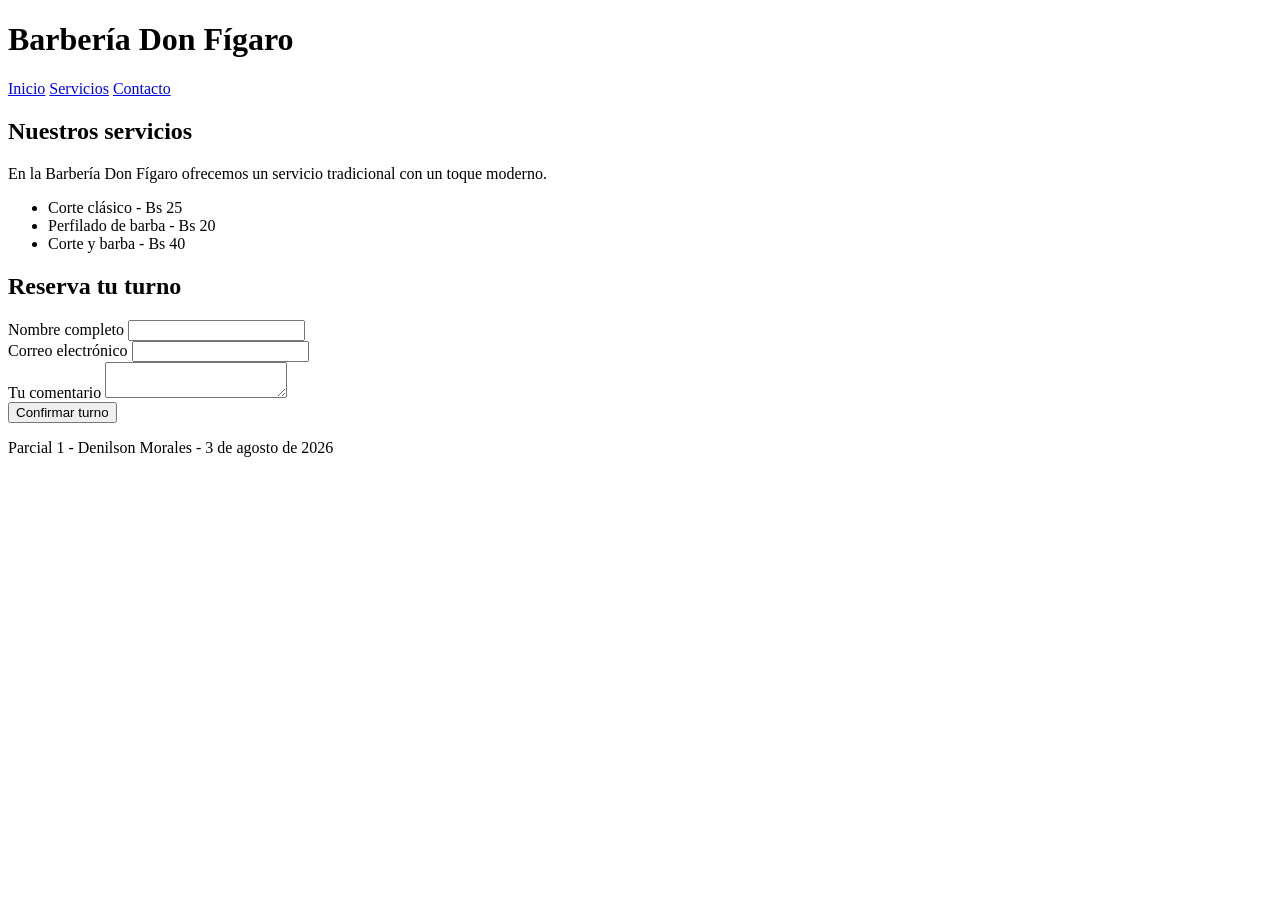
==== parcial1/index.html @ 36472876 "1er parcial Estructura" ====
<!DOCTYPE html>
<html lang="es">

<head>
    <meta charset="UTF-8">
    <title>Barbería Don Fígaro</title>
</head>

<body>
    <header id="inicio">
        <h1>Barbería Don Fígaro</h1>
        <nav>
            <a href="#inicio">Inicio</a>
            <a href="#servicios">Servicios</a>
            <a href="#contacto">Contacto</a>
        </nav>
    </header>

    <main>
        <section id="servicios">
            <h2>Nuestros servicios</h2>
            <p>En la Barbería Don Fígaro ofrecemos un servicio tradicional con un toque moderno.</p>
            <ul>
                <li>Corte clásico - Bs 25</li>
                <li>Perfilado de barba - Bs 20</li>
                <li>Corte y barba - Bs 40</li>
            </ul>
        </section>

        <section id="contacto">
            <h2>Reserva tu turno</h2>
            <form>
                <div>
                    <label for="nombre">Nombre completo</label>
                    <input type="text" id="nombre" required>
                </div>
                <div>
                    <label for="correo">Correo electrónico</label>
                    <input type="email" id="correo" required>
                </div>
                <div>
                    <label for="comentario">Tu comentario</label>
                    <textarea id="comentario"></textarea>
                </div>
            </form>
            <button type="button" id="btn-confirmar">Confirmar turno</button>
            <p id="mensaje" class="oculto"></p>
        </section>
    </main>

    <footer>
        Parcial 1 - Denilson Morales - 3 de agosto de 2026
    </footer>
</body>

</html>
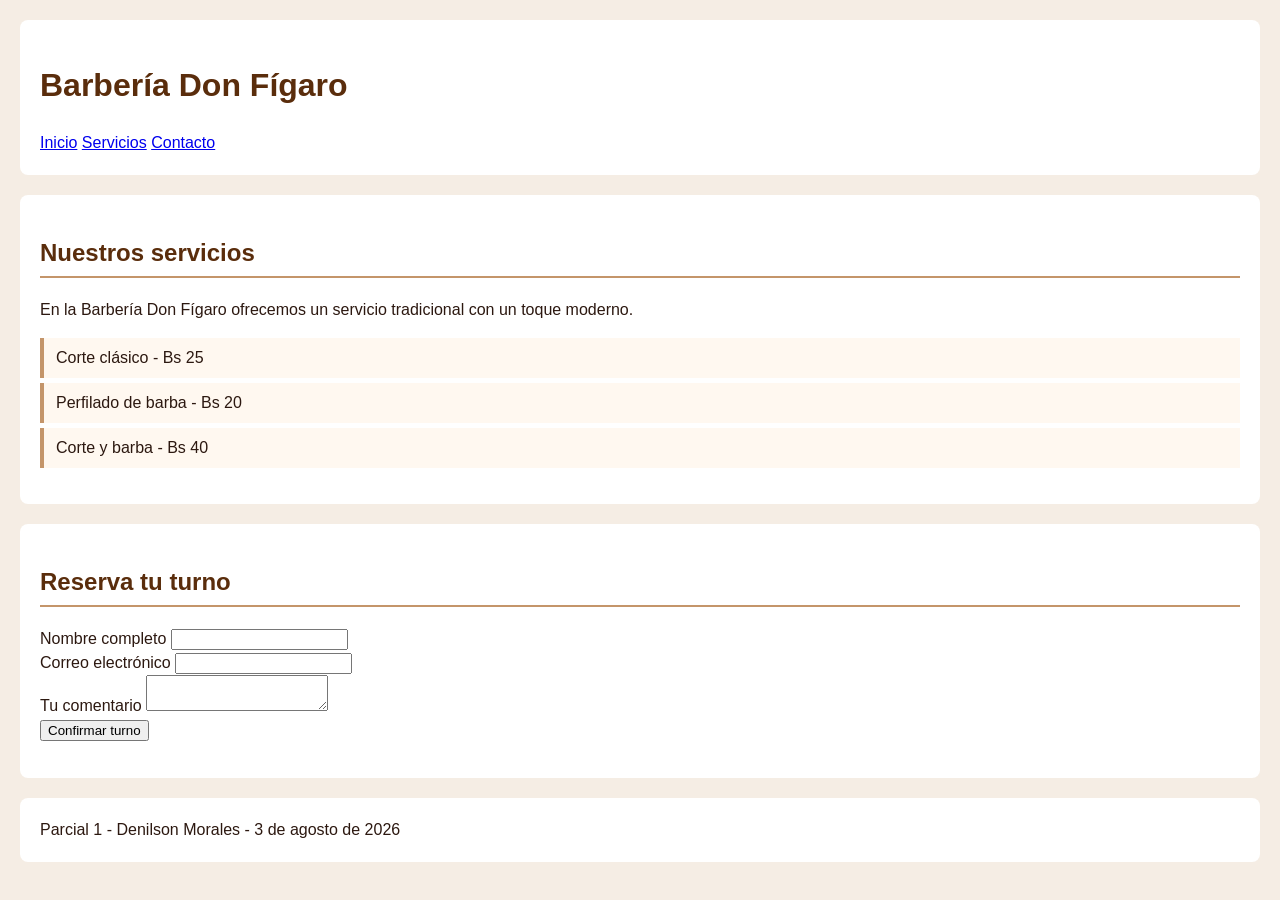
==== commit dc38596a: "agregamos css" ====
--- a/parcial1/index.html
+++ b/parcial1/index.html
@@ -4,6 +4,46 @@
 <head>
     <meta charset="UTF-8">
     <title>Barbería Don Fígaro</title>
+    <style>
+        body {
+            font-family: Arial, Helvetica, sans-serif;
+            line-height: 1.5;
+            background-color: #f5ede4;
+            color: #2c1810;
+            margin: 20px;
+        }
+
+        h1 {
+            color: #5a2d0c;
+        }
+
+        h2 {
+            color: #5a2d0c;
+            border-bottom: 2px solid #c4956a;
+            padding-bottom: 5px;
+        }
+
+        ul {
+            list-style: none;
+            padding: 0;
+        }
+
+        ul li {
+            background-color: #fff8f0;
+            padding: 8px 12px;
+            margin-bottom: 5px;
+            border-left: 4px solid #c4956a;
+        }
+
+        header,
+        section,
+        footer {
+            background-color: white;
+            padding: 20px;
+            margin-bottom: 20px;
+            border-radius: 8px;
+        }
+    </style>
 </head>
 
 <body>
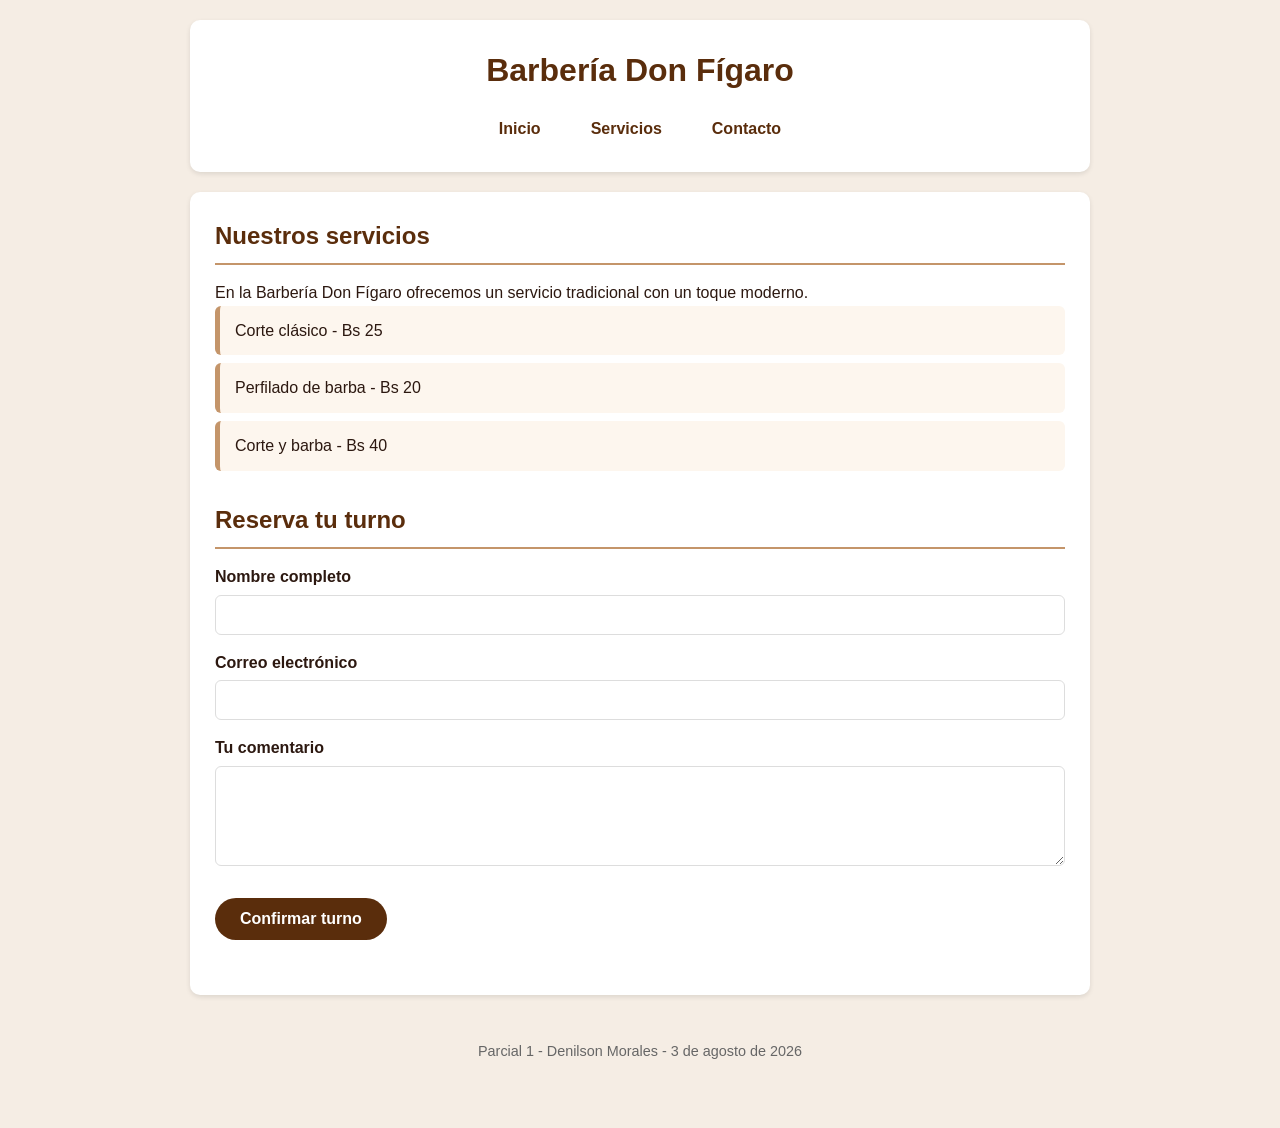
==== commit b67ef224: "commit final parcial1" ====
--- a/parcial1/index.html
+++ b/parcial1/index.html
@@ -1,51 +1,11 @@
 <!DOCTYPE html>
 <html lang="es">
-
 <head>
     <meta charset="UTF-8">
+    <meta name="viewport" content="width=device-width, initial-scale=1.0">
     <title>Barbería Don Fígaro</title>
-    <style>
-        body {
-            font-family: Arial, Helvetica, sans-serif;
-            line-height: 1.5;
-            background-color: #f5ede4;
-            color: #2c1810;
-            margin: 20px;
-        }
-
-        h1 {
-            color: #5a2d0c;
-        }
-
-        h2 {
-            color: #5a2d0c;
-            border-bottom: 2px solid #c4956a;
-            padding-bottom: 5px;
-        }
-
-        ul {
-            list-style: none;
-            padding: 0;
-        }
-
-        ul li {
-            background-color: #fff8f0;
-            padding: 8px 12px;
-            margin-bottom: 5px;
-            border-left: 4px solid #c4956a;
-        }
-
-        header,
-        section,
-        footer {
-            background-color: white;
-            padding: 20px;
-            margin-bottom: 20px;
-            border-radius: 8px;
-        }
-    </style>
+    <link rel="stylesheet" href="styles.css">
 </head>
-
 <body>
     <header id="inicio">
         <h1>Barbería Don Fígaro</h1>
@@ -91,6 +51,7 @@
     <footer>
         Parcial 1 - Denilson Morales - 3 de agosto de 2026
     </footer>
+
+    <script src="script.js"></script>
 </body>
-
 </html>
--- a/parcial1/styles.css
+++ b/parcial1/styles.css
@@ -0,0 +1,159 @@
+* {
+    margin: 0;
+    padding: 0;
+    box-sizing: border-box;
+}
+
+body {
+    font-family: Arial, Helvetica, sans-serif;
+    line-height: 1.6;
+    background-color: #f5ede4;
+    color: #2c1810;
+    padding: 20px;
+}
+
+header, main, footer {
+    max-width: 900px;
+    margin: 0 auto;
+    background-color: white;
+    padding: 25px;
+    margin-bottom: 20px;
+    border-radius: 10px;
+    box-shadow: 0 2px 5px rgba(0,0,0,0.1);
+}
+
+header {
+    text-align: center;
+}
+
+h1 {
+    color: #5a2d0c;
+    margin-bottom: 15px;
+}
+
+nav {
+    display: flex;
+    gap: 30px;
+    justify-content: center;
+    flex-wrap: wrap;
+}
+
+nav a {
+    color: #5a2d0c;
+    text-decoration: none;
+    font-weight: bold;
+    padding: 5px 10px;
+}
+
+nav a:hover {
+    color: #c4956a;
+}
+
+section {
+    margin-bottom: 30px;
+}
+
+h2 {
+    color: #5a2d0c;
+    border-bottom: 2px solid #c4956a;
+    padding-bottom: 8px;
+    margin-bottom: 15px;
+}
+
+ul {
+    list-style: none;
+    padding: 0;
+}
+
+ul li {
+    background-color: #fdf6ee;
+    padding: 12px 15px;
+    margin-bottom: 8px;
+    border-radius: 6px;
+    border-left: 5px solid #c4956a;
+}
+
+form div {
+    margin-bottom: 15px;
+}
+
+label {
+    display: block;
+    font-weight: bold;
+    margin-bottom: 5px;
+    color: #2c1810;
+}
+
+input[type="text"],
+input[type="email"],
+textarea {
+    width: 100%;
+    padding: 10px;
+    border: 1px solid #ddd;
+    border-radius: 6px;
+    font-size: 1rem;
+}
+
+textarea {
+    min-height: 100px;
+}
+
+#btn-confirmar {
+    background-color: #5a2d0c;
+    color: white;
+    border: none;
+    padding: 12px 25px;
+    font-size: 1rem;
+    font-weight: bold;
+    border-radius: 30px;
+    cursor: pointer;
+    margin-top: 10px;
+}
+
+#btn-confirmar:hover {
+    background-color: #3a1a08;
+}
+
+#mensaje {
+    color: #2b7a4b;
+    background-color: #e8f5e9;
+    padding: 12px 15px;
+    border-radius: 8px;
+    border: 1px solid #2b7a4b;
+    margin-top: 15px;
+    font-weight: bold;
+}
+
+.oculto {
+    display: none;
+}
+
+footer {
+    text-align: center;
+    font-size: 0.9rem;
+    color: #666;
+    border: none;
+    background-color: transparent;
+    box-shadow: none;
+}
+
+@media (max-width: 600px) {
+    body {
+        padding: 10px;
+    }
+
+    nav {
+        flex-direction: column;
+        gap: 10px;
+        align-items: center;
+    }
+
+    header, main, footer {
+        padding: 15px;
+    }
+
+    ul li {
+        width: 100%;
+        text-align: center;
+    }
+}
